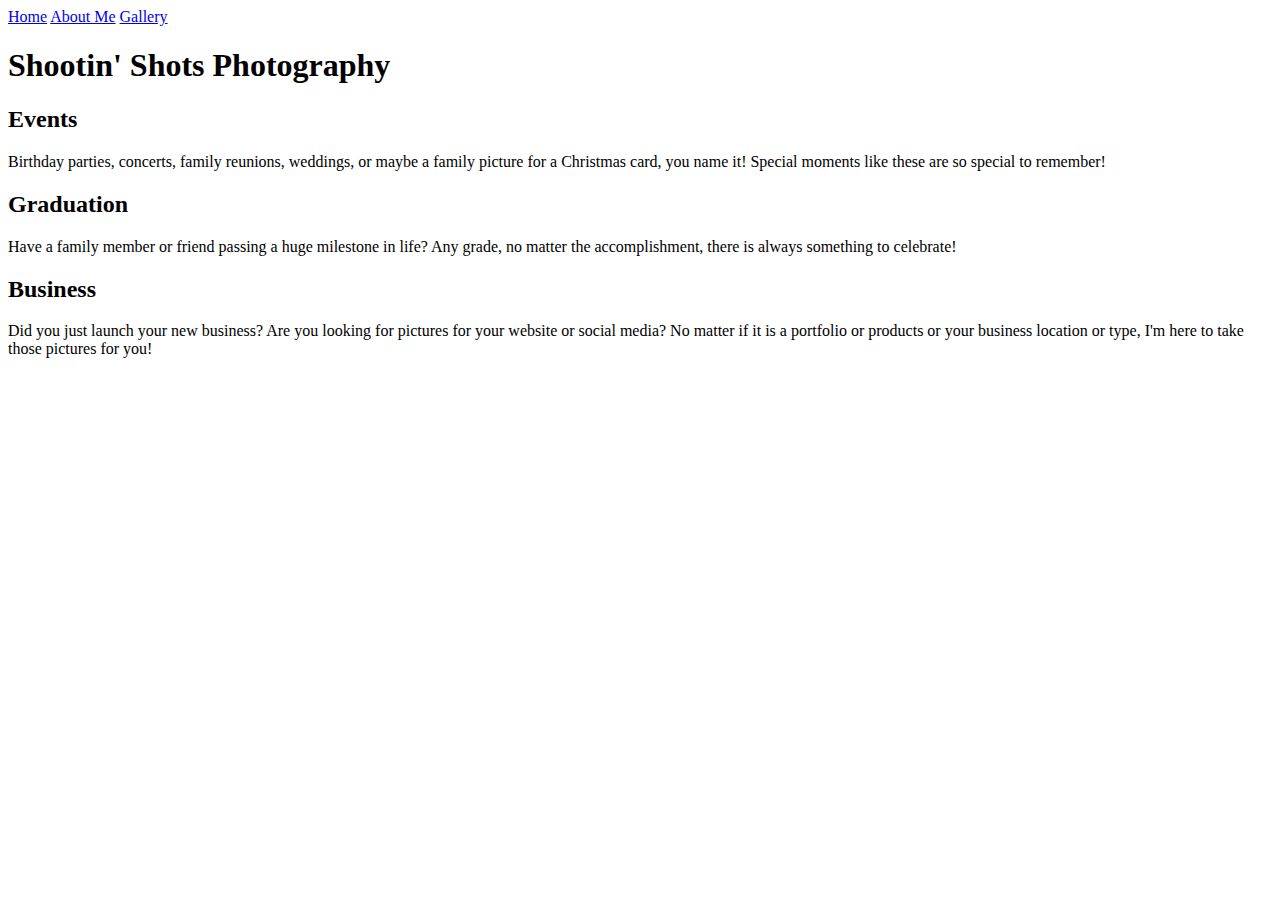
==== index.html @ 318b5eb3 "Create index.html for shootin-shots GitHub Pages" ====
<!DOCTYPE html>
<html lang="en-us">
<head>
    <meta charset="utf-8" />
    <meta name="viewport" content="width=device-width,initial-scale=1.0" />
    <meta name="keywords" content="photography, videography, Cassidy Sophier, Shootin' Shots" />
    <!--<meta name="description" content="" />-->
    <meta name="author" content="Devin Grant II" />
    <link href="https://fonts.googleapis.com/css2?family=Dancing%20Script&display=swap" rel="stylesheet">
    <link rel="stylesheet" href="./menu.css" />
    <link rel="stylesheet" href="./home.css" />
    <link rel="icon" type="image/x-icon" href="./favicon.ico" />
    <script src="./home.js"></script>
    <title>Home</title>
</head>
<body>
    <div id="menu-container">
        <div id="menuBars" onclick="show('menu')">
            <div class="home"></div>
            <div class="home"></div>
            <div class="home"></div>
        </div>
        <nav id="menu">
            <a href="./index.html">Home</a>
            <a href="./about.html">About Me</a>
            <a href="./gallery.html">Gallery</a>
        </nav>
    </div>
    <header>
        <h1>Shootin' Shots<span> Photography</span></h1>
    </header>
    <div id="flex-container">
        <section>
            <h2>Events</h2>
            <p>
                Birthday parties, concerts, family reunions,
                weddings, or maybe a family picture for a
                Christmas card, you name it! Special moments
                like these are so special to remember!
            </p>
        </section>
        <section>
            <h2>Graduation</h2>
            <p>
                Have a family member or friend passing a huge
                milestone in life? Any grade, no matter the
                accomplishment, there is always something to
                celebrate!
            </p>
        </section>
        <section>
            <h2>Business</h2>
            <p>
                Did you just launch your new business? Are you
                looking for pictures for your website or social
                media? No matter if it is a portfolio or products
                or your business location or type, I'm here to take
                those pictures for you!
            </p>
        </section>
    </div>
    <footer>

    </footer>
</body>
</html>
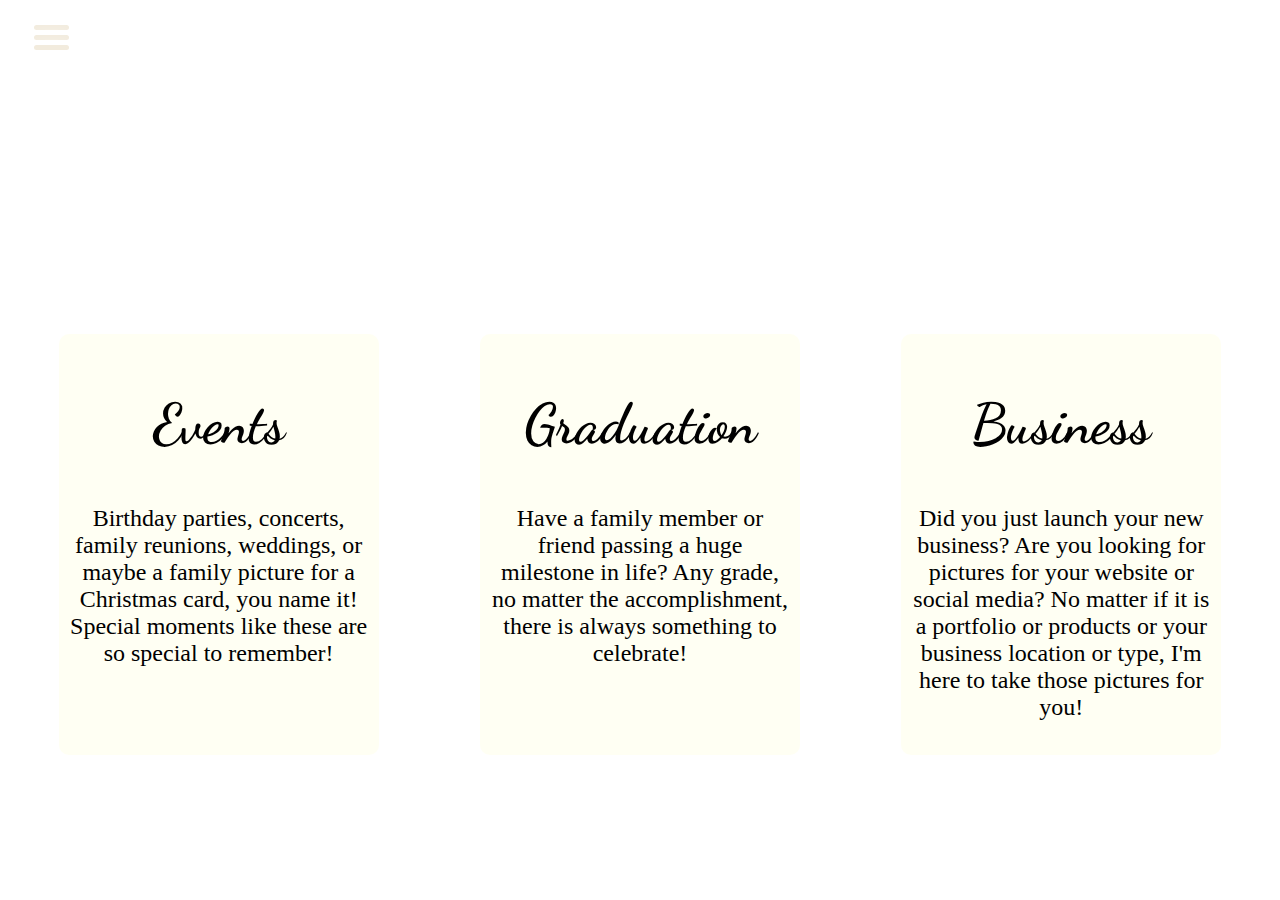
==== commit a86e1e3f: "Create other pages and files for shootin-shots" ====
--- a/index.html
+++ b/index.html
@@ -1,66 +1,66 @@
-<!DOCTYPE html>
-<html lang="en-us">
-<head>
-    <meta charset="utf-8" />
-    <meta name="viewport" content="width=device-width,initial-scale=1.0" />
-    <meta name="keywords" content="photography, videography, Cassidy Sophier, Shootin' Shots" />
-    <!--<meta name="description" content="" />-->
-    <meta name="author" content="Devin Grant II" />
-    <link href="https://fonts.googleapis.com/css2?family=Dancing%20Script&display=swap" rel="stylesheet">
-    <link rel="stylesheet" href="./menu.css" />
-    <link rel="stylesheet" href="./home.css" />
-    <link rel="icon" type="image/x-icon" href="./favicon.ico" />
-    <script src="./home.js"></script>
-    <title>Home</title>
-</head>
-<body>
-    <div id="menu-container">
-        <div id="menuBars" onclick="show('menu')">
-            <div class="home"></div>
-            <div class="home"></div>
-            <div class="home"></div>
-        </div>
-        <nav id="menu">
-            <a href="./index.html">Home</a>
-            <a href="./about.html">About Me</a>
-            <a href="./gallery.html">Gallery</a>
-        </nav>
-    </div>
-    <header>
-        <h1>Shootin' Shots<span> Photography</span></h1>
-    </header>
-    <div id="flex-container">
-        <section>
-            <h2>Events</h2>
-            <p>
-                Birthday parties, concerts, family reunions,
-                weddings, or maybe a family picture for a
-                Christmas card, you name it! Special moments
-                like these are so special to remember!
-            </p>
-        </section>
-        <section>
-            <h2>Graduation</h2>
-            <p>
-                Have a family member or friend passing a huge
-                milestone in life? Any grade, no matter the
-                accomplishment, there is always something to
-                celebrate!
-            </p>
-        </section>
-        <section>
-            <h2>Business</h2>
-            <p>
-                Did you just launch your new business? Are you
-                looking for pictures for your website or social
-                media? No matter if it is a portfolio or products
-                or your business location or type, I'm here to take
-                those pictures for you!
-            </p>
-        </section>
-    </div>
-    <footer>
-
-    </footer>
-</body>
-</html>
+<!DOCTYPE html>
+<html lang="en-us">
+<head>
+    <meta charset="utf-8" />
+    <meta name="viewport" content="width=device-width,initial-scale=1.0" />
+    <meta name="keywords" content="photography, videography, Cassidy Sophier, Shootin' Shots" />
+    <!--<meta name="description" content="" />-->
+    <meta name="author" content="Devin Grant II" />
+    <link href="https://fonts.googleapis.com/css2?family=Dancing%20Script&display=swap" rel="stylesheet">
+    <link rel="stylesheet" href="./menu.css" />
+    <link rel="stylesheet" href="./home.css" />
+    <link rel="icon" type="image/x-icon" href="./favicon.ico" />
+    <script src="./home.js"></script>
+    <title>Home</title>
+</head>
+<body>
+    <div id="menu-container">
+        <div id="menuBars" onclick="show('menu')">
+            <div class="home"></div>
+            <div class="home"></div>
+            <div class="home"></div>
+        </div>
+        <nav id="menu">
+            <a href="./index.html">Home</a>
+            <a href="./about.html">About Me</a>
+            <a href="./gallery.html">Gallery</a>
+        </nav>
+    </div>
+    <header>
+        <h1>Shootin' Shots<span> Photography</span></h1>
+    </header>
+    <div id="flex-container">
+        <section>
+            <h2>Events</h2>
+            <p>
+                Birthday parties, concerts, family reunions,
+                weddings, or maybe a family picture for a
+                Christmas card, you name it! Special moments
+                like these are so special to remember!
+            </p>
+        </section>
+        <section>
+            <h2>Graduation</h2>
+            <p>
+                Have a family member or friend passing a huge
+                milestone in life? Any grade, no matter the
+                accomplishment, there is always something to
+                celebrate!
+            </p>
+        </section>
+        <section>
+            <h2>Business</h2>
+            <p>
+                Did you just launch your new business? Are you
+                looking for pictures for your website or social
+                media? No matter if it is a portfolio or products
+                or your business location or type, I'm here to take
+                those pictures for you!
+            </p>
+        </section>
+    </div>
+    <footer>
+
+    </footer>
+</body>
+</html>--- a/menu.css
+++ b/menu.css
@@ -0,0 +1,65 @@
+@charset "utf-8";
+
+div#menu-container {
+    margin-left: 2%;
+    position: fixed;
+    top: 20px;
+    height: 200px;
+    width: 200px;
+}
+
+div#menuBars {
+    cursor: pointer;
+    width: 35px;
+}
+
+div#menuBars div {
+    width: 100%;
+    height: 5px;
+    margin: 5px 0;
+    border-radius: 3px;
+}
+
+div#menuBars div.home {
+    background-color: rgb(242, 235, 221);
+    box-shadow: 0 0 15px white;
+}
+
+div#menuBars div.other {
+    background-color: black;
+}
+
+div#menu-container > nav {
+    display: flex;
+    flex-direction: column;
+    justify-content: space-evenly;
+    position: relative;
+    left: -500px;
+    width: 200px;
+    height: 200px;
+    background-color: rgb(242, 235, 221);
+    border-radius: 10px;
+    transition: left 1s;
+    box-shadow: 0 4px 15px rgba(0, 0, 0, 0.5), 0 6px 30px rgba(0, 0, 0, 0.25);
+}
+
+div#menu-container > nav.shown {
+    left: 0;
+}
+
+nav#menu > a {
+    color: black;
+    text-decoration: none;
+    display: block;
+    margin: 10px 10px;
+    font-size: 1.5em;
+    transition: color 0.25s, text-decoration 0.25s, font-size 0.25s;
+    transition-timing-function: linear;
+}
+
+nav#menu > a:hover {
+    color: rgb(176, 44, 71);
+    text-decoration: underline;
+    font-weight: 600;
+    font-size: 1.75em;
+}--- a/home.css
+++ b/home.css
@@ -0,0 +1,52 @@
+@charset "utf-8";
+
+* {
+    font-family: Times, 'Times New Roman', serif;
+}
+
+body {
+    background-image: url('./images/background.jpg');
+    background-repeat: no-repeat;
+    background-attachment: fixed;
+    background-size: cover;
+    background-position: center top;
+}
+
+div#flex-container {
+    margin-top: 150px;
+    display: flex;
+    flex-flow: row wrap;
+    justify-content: space-around;
+}
+
+div#flex-container > section {
+    background-color:  rgba(255,255,240,0.8);
+    text-align: center;
+    width: 300px;
+    border-radius: 10px;
+    padding: 10px;
+    margin: 20px 0;
+}
+
+div#flex-container > section > p, nav#menu > a {
+    font-size: 1.5em;
+}
+
+h1 {
+    margin-top: 30px;
+    font-size: 7em;
+    font-family: 'Dancing Script', fantasy;
+    text-align: center;
+    color: white;
+    text-shadow: 0 0 15px white;
+}
+
+h1 > span {
+    font-size: 0.4em;
+    font-family: 'Dancing Script', fantasy;
+}
+
+h2 {
+    font-size: 3.5em;
+    font-family: 'Dancing Script', fantasy;
+}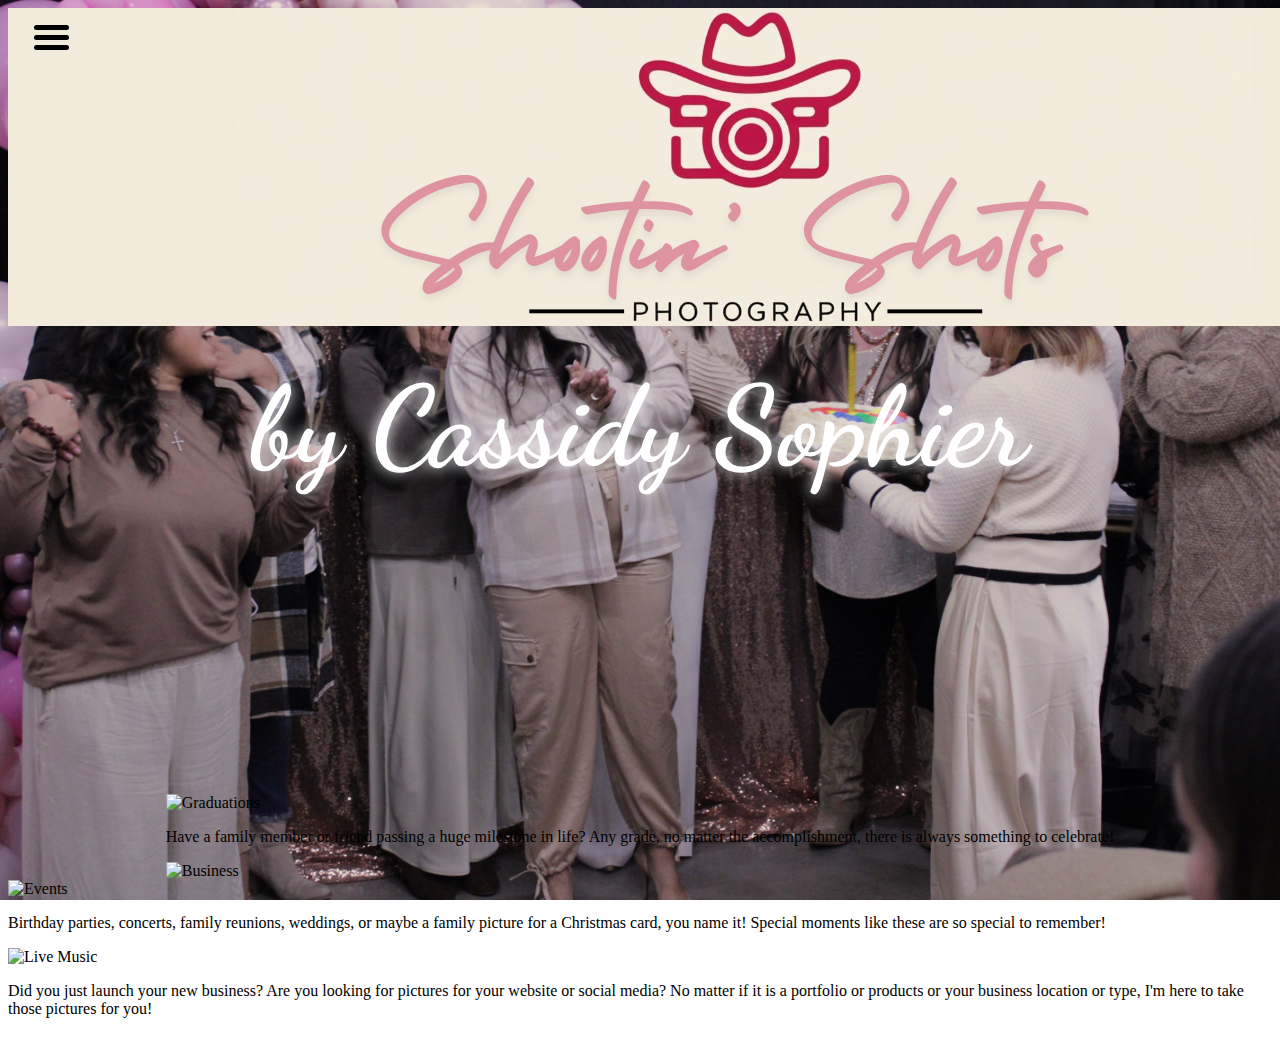
==== commit 721ed6c2: "Update index.html" ====
--- a/index.html
+++ b/index.html
@@ -5,20 +5,20 @@
     <meta name="viewport" content="width=device-width,initial-scale=1.0" />
     <meta name="keywords" content="photography, videography, Cassidy Sophier, Shootin' Shots" />
     <!--<meta name="description" content="" />-->
-    <meta name="author" content="Devin Grant II" />
     <link href="https://fonts.googleapis.com/css2?family=Dancing%20Script&display=swap" rel="stylesheet">
-    <link rel="stylesheet" href="./menu.css" />
-    <link rel="stylesheet" href="./home.css" />
+    <link href="./menu.css" rel="stylesheet" />
+    <link href="./home.css" rel="stylesheet" />
     <link rel="icon" type="image/x-icon" href="./favicon.ico" />
     <script src="./home.js"></script>
-    <title>Home</title>
+    <meta name="author" content="Devin Grant II" />
+    <title>Shootin' Shots</title>
 </head>
 <body>
     <div id="menu-container">
         <div id="menuBars" onclick="show('menu')">
-            <div class="home"></div>
-            <div class="home"></div>
-            <div class="home"></div>
+            <div class="other"></div>
+            <div class="other"></div>
+            <div class="other"></div>
         </div>
         <nav id="menu">
             <a href="./index.html">Home</a>
@@ -26,41 +26,58 @@
             <a href="./gallery.html">Gallery</a>
         </nav>
     </div>
-    <header>
-        <h1>Shootin' Shots<span> Photography</span></h1>
-    </header>
-    <div id="flex-container">
-        <section>
-            <h2>Events</h2>
-            <p>
-                Birthday parties, concerts, family reunions,
-                weddings, or maybe a family picture for a
-                Christmas card, you name it! Special moments
-                like these are so special to remember!
-            </p>
-        </section>
-        <section>
-            <h2>Graduation</h2>
-            <p>
-                Have a family member or friend passing a huge
-                milestone in life? Any grade, no matter the
-                accomplishment, there is always something to
-                celebrate!
-            </p>
-        </section>
-        <section>
-            <h2>Business</h2>
-            <p>
-                Did you just launch your new business? Are you
-                looking for pictures for your website or social
-                media? No matter if it is a portfolio or products
-                or your business location or type, I'm here to take
-                those pictures for you!
-            </p>
-        </section>
+    <div id="content">
+        <header>
+            <img src="./images/Shootin’ Shots.png" alt="Shootin' Shots Photography" />
+            <h1>by Cassidy Sophier</h1>
+        </header>
+        <div id="flex-container">
+            <div id="flex-container">
+                <div class="column">
+                    <div>
+                        <div class="image-wrapper">
+                            <img src="./images/bubble2.jpeg" alt="Graduations" />
+                        </div>
+                        <p>
+                            Have a family member or friend passing a huge
+                            milestone in life? Any grade, no matter the
+                            accomplishment, there is always something to
+                            celebrate!        
+                        </p>
+                    </div>
+                    <div>
+                        <div class="image-wrapper">
+                            <img src="./images/bubble4.jpg" alt="Business" />
+                        </div>
+                    </div>
+                </div>
+                <div class="column">
+                    <div>
+                        <div class="image-wrapper">
+                            <img src="./images/bubble1.jpg" alt="Events" />
+                        </div>
+                        <p>
+                            Birthday parties, concerts, family reunions,
+                            weddings, or maybe a family picture for a
+                            Christmas card, you name it! Special moments
+                            like these are so special to remember!        
+                        </p>
+                    </div>
+                    <div>
+                        <div class="image-wrapper">
+                            <img src="./images/bubble3.jpg" alt="Live Music" />
+                        </div>
+                        <p>
+                            Did you just launch your new business? Are you
+                            looking for pictures for your website or social
+                            media? No matter if it is a portfolio or products
+                            or your business location or type, I'm here to take
+                            those pictures for you!        
+                        </p>
+                    </div>
+                </div>
+            </div>
+        </div>
     </div>
-    <footer>
-
-    </footer>
 </body>
-</html>+</html>
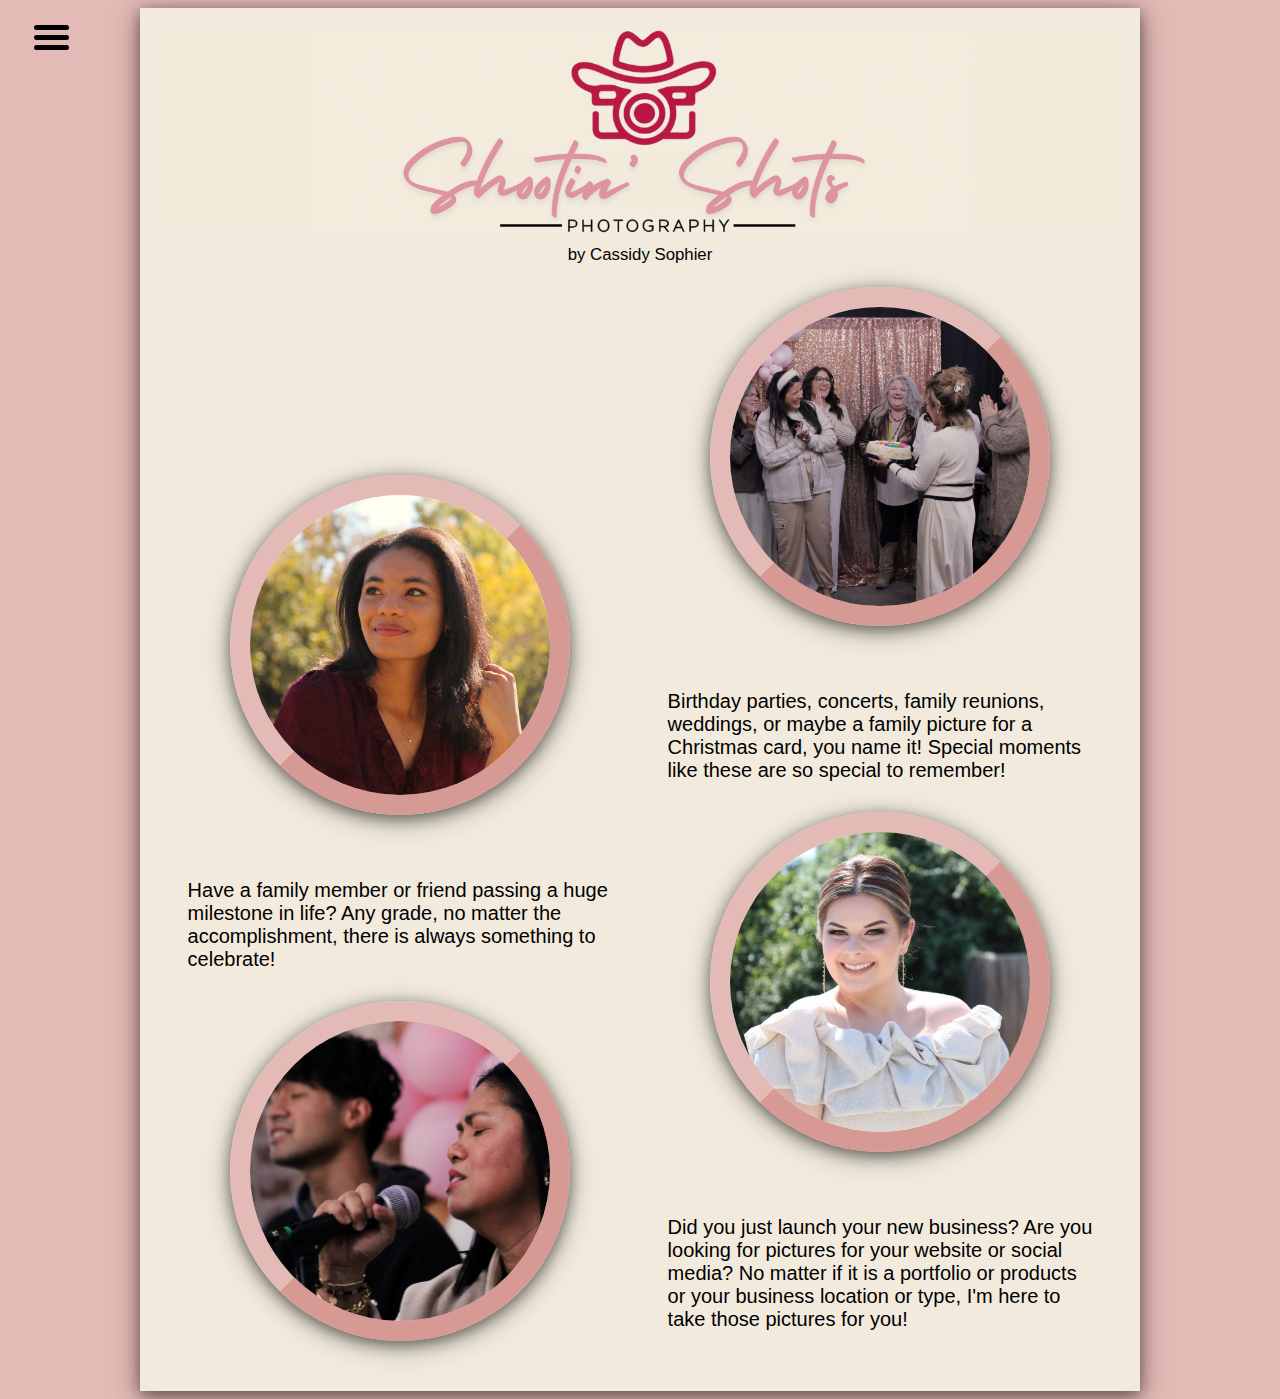
==== commit f8a32434: "Update index.html" ====
--- a/index.html
+++ b/index.html
@@ -3,8 +3,8 @@
 <head>
     <meta charset="utf-8" />
     <meta name="viewport" content="width=device-width,initial-scale=1.0" />
-    <meta name="keywords" content="photography, videography, Cassidy Sophier, Shootin' Shots" />
-    <!--<meta name="description" content="" />-->
+    <meta name="keywords" content="photography, videography, Cassidy Sophier, Shootin' Shots, local photographer, Parker County Texas" />
+    <meta name="description" content="Discover stunning photography and videography services in Parker County Texas. Capture your special moments with a professional and creative approach." />
     <link href="https://fonts.googleapis.com/css2?family=Dancing%20Script&display=swap" rel="stylesheet">
     <link href="./menu.css" rel="stylesheet" />
     <link href="./home.css" rel="stylesheet" />
--- a/menu.css
+++ b/menu.css
@@ -6,6 +6,7 @@
     top: 20px;
     height: 200px;
     width: 200px;
+    z-index: 2;
 }
 
 div#menuBars {
@@ -41,6 +42,7 @@
     border-radius: 10px;
     transition: left 1s;
     box-shadow: 0 4px 15px rgba(0, 0, 0, 0.5), 0 6px 30px rgba(0, 0, 0, 0.25);
+    z-index: 1;
 }
 
 div#menu-container > nav.shown {
@@ -62,4 +64,21 @@
     text-decoration: underline;
     font-weight: 600;
     font-size: 1.75em;
-}+}
+
+@media (max-width: 1000px) {
+    div#menu-container {
+        width: 30%;
+        height: auto;
+    }
+    div#menu-container > nav {
+        width: clamp(76px, 50%, 200px);
+        height: auto;
+    }
+    nav#menu > a  {
+        font-size: clamp(12px, 2vw, 1.5em);
+    }
+    nav#menu > a:hover {
+        font-size: 2.5vw;
+    }
+}
--- a/home.css
+++ b/home.css
@@ -1,52 +1,132 @@
 @charset "utf-8";
+
+:root {
+    --pink: rgb(227, 186, 182);
+    --cream: rgb(242, 235, 221);
+    --dark-pink: rgb(214, 153, 147);
+}
 
 * {
     font-family: Times, 'Times New Roman', serif;
+    box-sizing: border-box;
 }
 
 body {
-    background-image: url('./images/background.jpg');
-    background-repeat: no-repeat;
-    background-attachment: fixed;
-    background-size: cover;
-    background-position: center top;
+    background-color:  var(--pink);
+    box-sizing: border-box;
+}
+
+div#content {
+    max-width: 1000px;
+    margin-left: auto;
+    margin-right: auto;
+    background-color: var(--cream);
+    min-height: 900px;
+    padding: 20px;
+    box-shadow: 0 4px 15px 0 rgba(0, 0, 0, 0.5), 0 6px 30px 0 rgba(0, 0, 0, 0.25);
+}
+
+h1 {
+    margin-top: 10px;
+    font-size: 1.05em;
+    text-align: center;
+    color: black;
+    font-weight: 300;
+    font-family: Verdana, sans-serif;
+}
+
+h1#notFound {
+    margin-top: 20px;
+    font-size: 2em;
+}
+
+div#flex-container > section > p {
+    font-size: 1.5em;
 }
 
 div#flex-container {
-    margin-top: 150px;
+    margin-left: auto;
+    margin-right: auto;
+    margin-top: 10px;
+    max-width: 1000px;
     display: flex;
-    flex-flow: row wrap;
-    justify-content: space-around;
+    flex-wrap: wrap;
 }
 
-div#flex-container > section {
-    background-color:  rgba(255,255,240,0.8);
-    text-align: center;
-    width: 300px;
-    border-radius: 10px;
-    padding: 10px;
-    margin: 20px 0;
+div#filler {
+    height: 10em;
 }
 
-div#flex-container > section > p, nav#menu > a {
-    font-size: 1.5em;
+div.column {
+    flex: 0 0 50%;
+    padding: 0 4px;
+    width: 90%;
 }
 
-h1 {
-    margin-top: 30px;
-    font-size: 7em;
-    font-family: 'Dancing Script', fantasy;
-    text-align: center;
-    color: white;
-    text-shadow: 0 0 15px white;
+div.column:first-child > div:first-child {
+    margin-top: 40%;
 }
 
-h1 > span {
-    font-size: 0.4em;
-    font-family: 'Dancing Script', fantasy;
+div.image-wrapper {
+    margin-left: auto;
+    margin-right: auto;
+    width: 80%;
+    height: 0;
+    padding-top: 80%;
+    position: relative;
 }
 
-h2 {
-    font-size: 3.5em;
-    font-family: 'Dancing Script', fantasy;
-}+div.image-wrapper > img {
+    display: block;
+    width: 100%;
+    height: 100%;
+    border-radius: 50%;
+    object-fit: cover;
+    position: absolute;
+    top: 0;
+    left: 0;
+    border-top: 20px solid var(--pink);
+    border-left: 20px solid var(--pink);
+    border-bottom: 20px solid var(--dark-pink);
+    border-right: 20px solid var(--dark-pink);
+    box-shadow: 0 4px 15px 0 rgba(0, 0, 0, 0.5), 0 6px 30px 0 rgba(0, 0, 0, 0.25);
+    z-index: 1;
+}
+
+div.column > div {
+    width: 90%;
+    margin-left: auto;
+    margin-right: auto;
+    margin-bottom: 30px;
+}
+
+p {
+    width: 100%;
+    text-align: left;
+    font-family: Verdana, sans-serif;
+    font-size: 1.25em;
+    margin: 0;
+    margin-top: 15%;
+}
+
+header img {
+    display: block;
+    width: 100%;
+}
+
+@media (max-width: 1000px) {
+    div.image-wrapper > img {
+        border-top: 2vw solid var(--pink);
+        border-left: 2vw solid var(--pink);
+        border-bottom: 2vw solid var(--dark-pink);
+        border-right: 2vw solid var(--dark-pink);
+    }
+
+    p {
+        font-size: clamp(12px, 2vw, 1.25em);
+    }
+
+    h1 {
+        font-size: 1.90vw;
+    }
+}
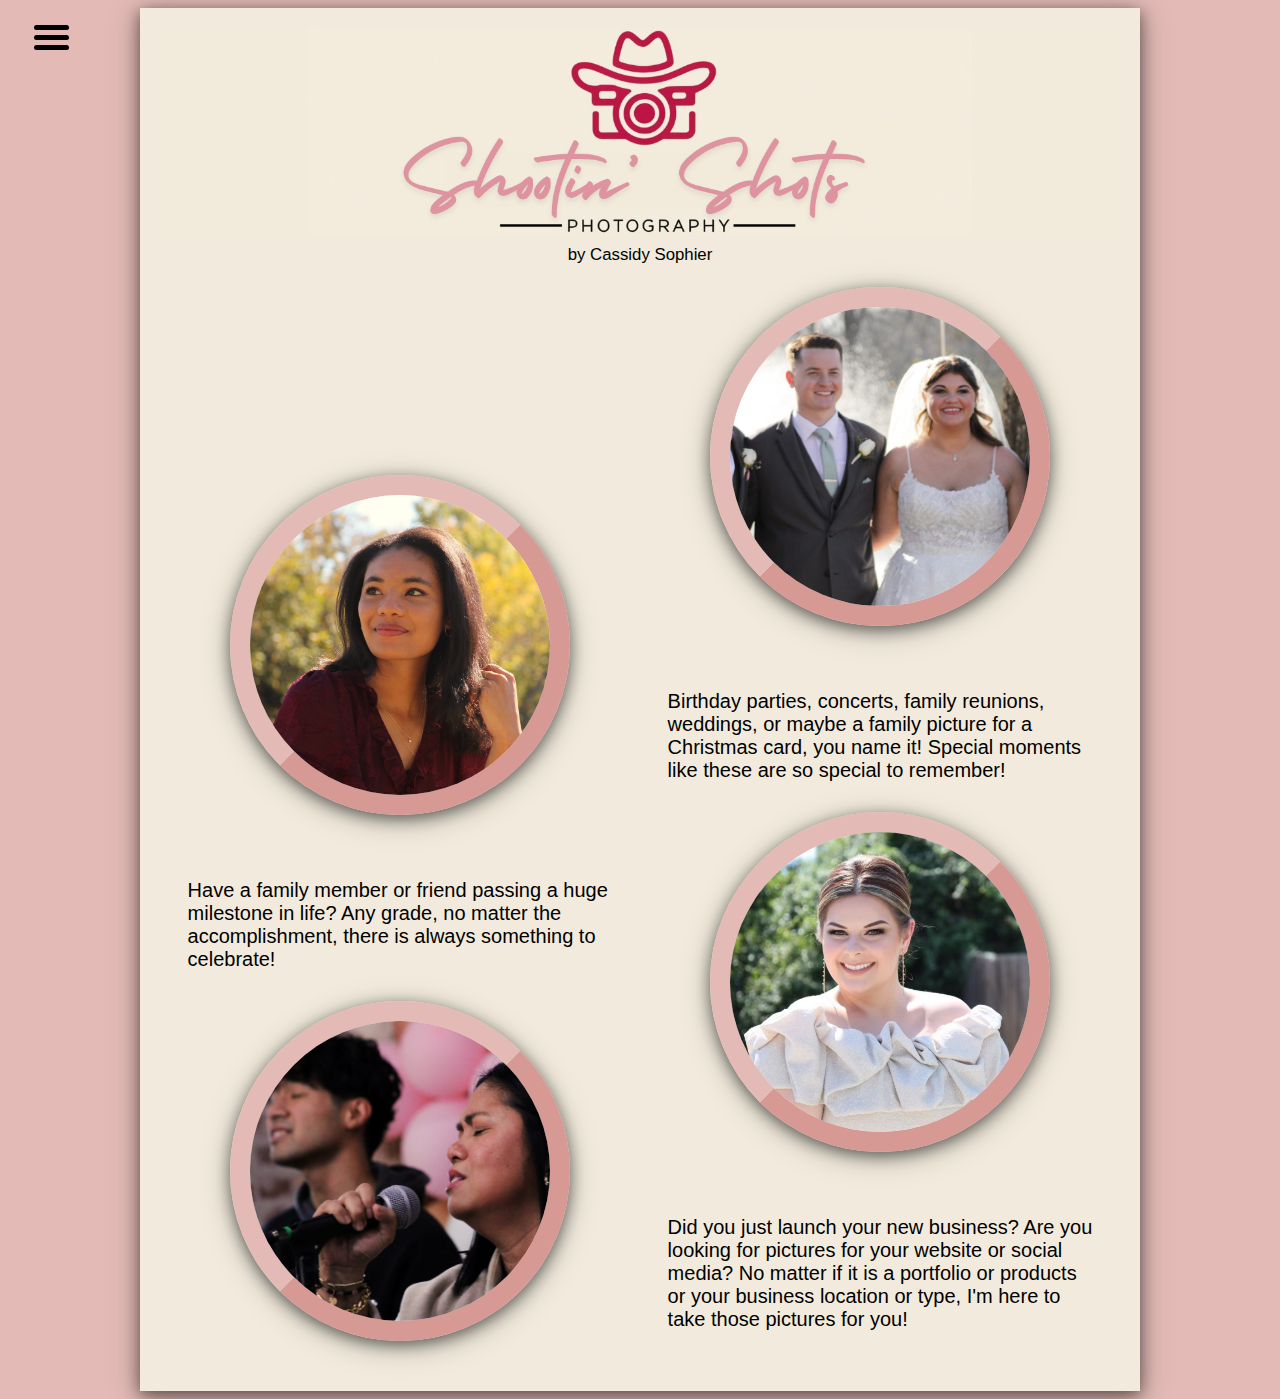
==== commit 621bb45f: "Update index.html" ====
--- a/index.html
+++ b/index.html
@@ -47,14 +47,14 @@
                     </div>
                     <div>
                         <div class="image-wrapper">
-                            <img src="./images/bubble4.jpg" alt="Business" />
+                            <img src="./images/bubble4.jpeg" alt="Business" />
                         </div>
                     </div>
                 </div>
                 <div class="column">
                     <div>
                         <div class="image-wrapper">
-                            <img src="./images/bubble1.jpg" alt="Events" />
+                            <img src="./images/bubble1.jpeg" alt="Events" />
                         </div>
                         <p>
                             Birthday parties, concerts, family reunions,
@@ -65,7 +65,7 @@
                     </div>
                     <div>
                         <div class="image-wrapper">
-                            <img src="./images/bubble3.jpg" alt="Live Music" />
+                            <img src="./images/bubble3.jpeg" alt="Live Music" />
                         </div>
                         <p>
                             Did you just launch your new business? Are you
